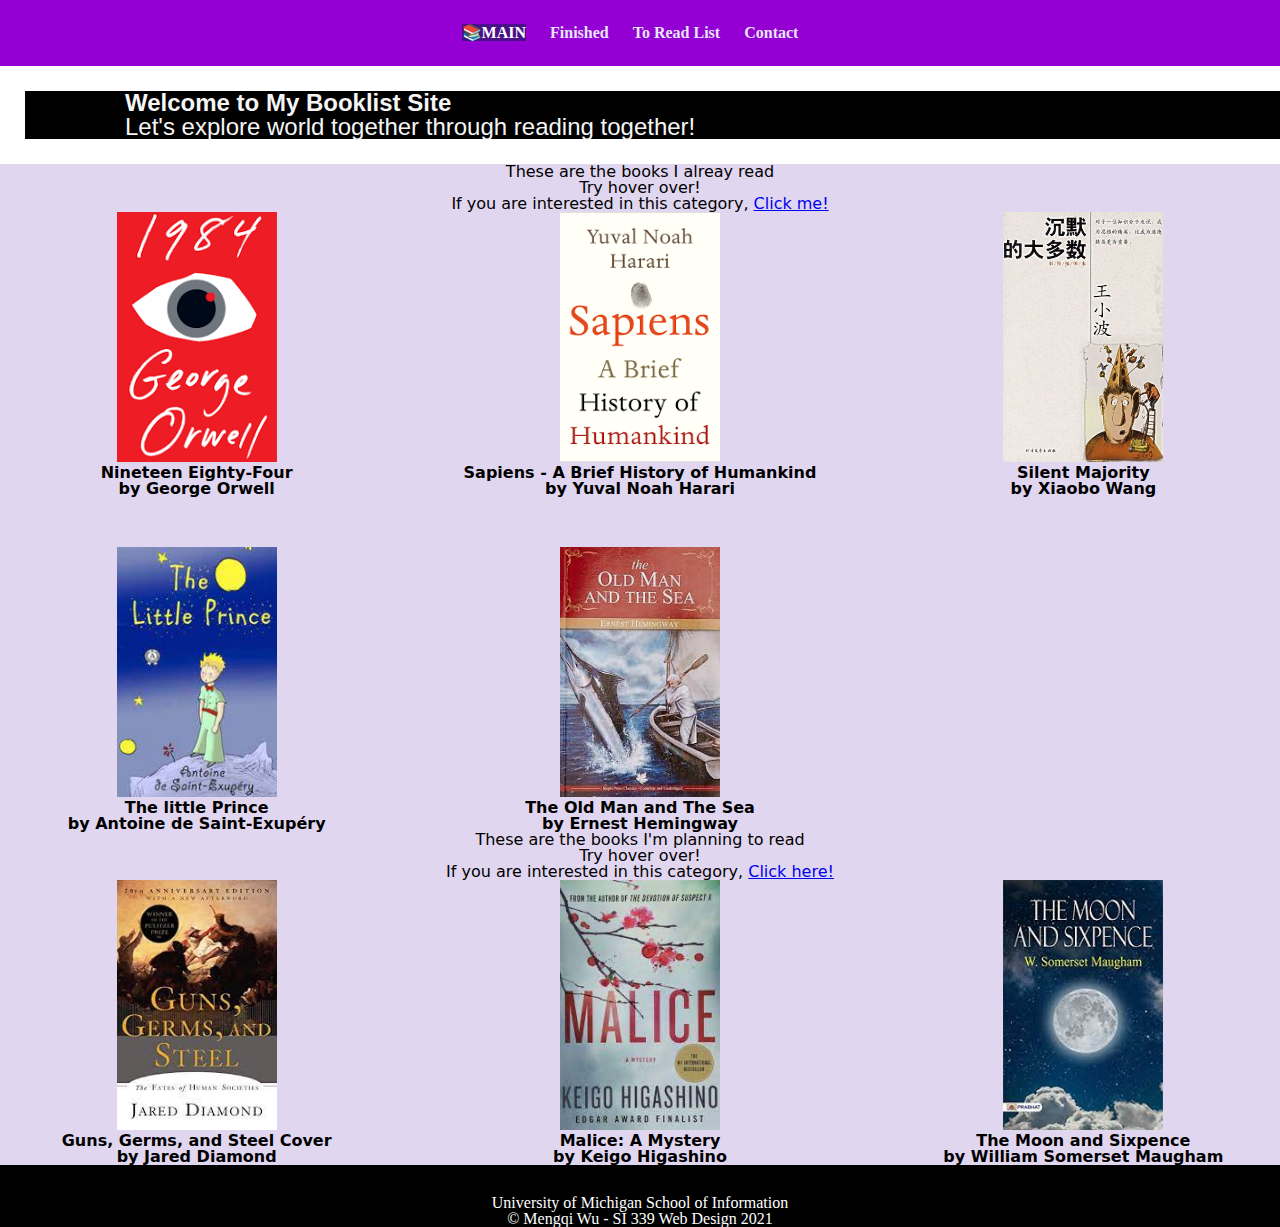
==== index.html @ 53ba5c2d "Add files via upload" ====
<!DOCTYPE html>
<html lang="en">
  <head>
    <meta charset="utf-8">
    <meta name="viewport" content="width=device-width, initial-scale=1.0">
    <link rel="stylesheet" type="text/css" href="css/html5reset.css">
    <link rel="stylesheet" type="text/css" href="css/style.css">
    
    <title>My Booklist</title>
  </head>
  <body>
    <div class="skip"><a href="#main">Skip to Main Content</a></div>
    <nav>
        <ul>
          <li><a class='current' href="index.html">Main</a></li>
          <li><a href="finished.html">Finished</a></li>
          <li><a href="to_read.html">To Read List</a></li>
          <li><a href="contact.html">Contact</a></li>
        </ul>
    </nav>
    <header>
      <h1>
        Welcome to My Booklist Site
      </h1>
      <p>
        Let's explore world together through reading together!
      </p>
    </header>

    <main id='main'>
      
      <div class='finished_container'>
        <div class='finished description'>
          These are the books I alreay read<br>
          Try hover over!<br>
          If you are interested in this category, 
          <a href="finished.html">Click me!</a>
        </div>

        <div class='finished_imgs'>
          <div class="fin1">
            <img id='f1' src='images/1984cover.png' alt='1984 Cover' >
            <h2>Nineteen Eighty-Four<br>
              by George Orwell</h2>
          </div>
          <div class="fin2">
            <img id='f2'src='images/SapiensCover.png' alt='Sapiens Cover'>
            <h2>Sapiens - A Brief History of Humankind<br>
              by Yuval Noah Harari</h2>
          </div>
          <div class="fin3">
            <img id='f3' src='images/SilentMajorityCover.jpg' alt='Silent Majority Cover'>
            <h2>Silent Majority<br>
              by Xiaobo Wang</h2>
          </div>
          <div class="fin4">
            <img id='f4'src='images/TheLittlePrince.jpeg' alt='The little Prince Cover'>
            <h2>The little Prince<br>
              by Antoine de Saint-Exupéry</h2>
          </div>
          <div class="fin5">
            <img id='f5'src='images/TheOldMan.jpeg' alt='The Old Man and The Sea Cover'>
            <h2>The Old Man and The Sea<br>
              by Ernest Hemingway</h2>
          </div>
          <!-- <div class="flip-card-front1">
            <img id='f1' src='images/1984cover.png' alt='1984 Cover' >
          </div>
          <div class="flip-card-back1">
            <h2>Nineteen Eighty-Four<br>
              by George Orwell</h2>
          </div>
          <div class="flip-card-front2">
            <img id='f2'src='images/SapiensCover.png' alt='Sapiens Cover'>
          </div>
          <div class="flip-card-back2">
            <h2>Sapiens - A Brief History of Humankind<br>
              by Yuval Noah Harari</h2>
          </div>
          <div class="flip-card-front3">
            <img id='f3' src='images/SilentMajorityCover.jpg' alt='Silent Majority Cover'>
          </div>
          <div class="flip-card-back3">
            <h2>Sapiens - A Brief History of Humankind<br>
              by Yuval Noah Harari</h2>
          </div>
          <div class="flip-card-front4">
            <img id='f4'src='images/TheLittlePrince.jpeg' alt='The little Prince Cover'>
          </div>
          <div class="flip-card-back4">
            <h2>Sapiens - A Brief History of Humankind<br>
              by Yuval Noah Harari</h2>
          </div>
          <div class="flip-card-front5">
            <img id='f5'src='images/TheOldMan.jpeg' alt='The Old Man and The Sea Cover'>
          </div>
          <div class="flip-card-back5">
            <h2>Sapiens - A Brief History of Humankind<br>
              by Yuval Noah Harari</h2>
          </div> -->
        </div>
      </div>
      <div class='toRead_container'>
        <div class='toRead description'>
          These are the books I'm planning to read<br>
          Try hover over!<br>
          If you are interested in this category, 
          <a href="to_read.html">Click here!</a>
        </div>
          <div class='toRead_imgs'>
            <div class="to1">
              <img id='t1' src='images/GunsCover.jpeg' alt='Guns, Germs, and Steel Cover'>
              <h2>Guns, Germs, and Steel Cover<br>
                by Jared Diamond</h2>
            </div>
            <div class="to2">
              <img id='t2' src='images/MaliceCover.jpeg' alt='Malice: A Mystery Cover'>
              <h2>Malice: A Mystery<br>
                by Keigo Higashino</h2>
            </div>
            <div class="to3">
              <img id='t3' src='images/MoonAndSixpence.jpeg' alt='The Moon and Sixpence Cover'>
              <h2>The Moon and Sixpence<br>
                by William Somerset Maugham</h2>
            </div>
          <!-- <img src='images/GunsCover.jpeg' alt='Guns, Germs, and Steel Cover'> -->
          <!-- <img src='images/MaliceCover.jpeg' alt='Malice: A Mystery Cover'> -->
          <!-- <img src='images/MoonAndSixpence.jpeg' alt='The Moon and Sixpence Cover'> -->
        </div>
      </div>
    </main>
    <footer>
      <p>University of Michigan School of Information <br/>
        &copy; Mengqi Wu - SI 339 Web Design 2021</p>
    </footer>
  </body>
  
</html>
---- css/style.css ----
html{
    scroll-behavior: smooth;
}



.skip a{
  background: white;
  left: 0;
  padding: 7px;
  -webkit-transition: top 1s ease-out;
  transition: top 1s ease-out;
  z-index: 1;
  position: absolute;
  top:-50px;
}

.skip a:focus{
  position:absolute;
  top: 10px;
}


nav{
  background-color: #9400D3;
  padding: 25px 0; 
  text-align: center;
}


nav a{
  color:#E6E6FA;
  text-decoration: none;  
}

nav li {
  transition: .3s background-color; 
  display: block;
  font-weight: bold;
}
nav a:hover{
  text-decoration: underline;
  background-color:blue;
}

.current{
  text-transform: uppercase;
  background-color:rgb(73, 16, 138);
  color:rgb(255, 255, 255);
}
.current:before{
  content:'📚';
}

.container img{
  display: inline;
  /* display: grid;
  grid-template-columns: 85%;
  grid-template-rows: auto;
  width: 100%; */
}



header {
  color: whitesmoke;
  font-family:'Gill Sans', 'Gill Sans MT', Calibri, 'Trebuchet MS', sans-serif;
  font-size: 35px;
  /* color:hsl(266, 45%, 89%); */
  display: inline-block;
  padding: 25px;
  width: 100%;
  background-image: url(https://www.teahub.io/photos/full/353-3535480_harry-potter-john-rylands-library.jpg);
  background-repeat: no-repeat;
  background-size: auto;
}
header h1, header p{
  background-color: black;
  font-size: 24px;
  padding: 0 100px;
}

main{
  font-family:Roboto, system-ui, sans-serif;
  background-color: hsl(266, 45%, 89%);;
}


footer{
  background-color: black;
  color: white;
  padding-top: 30px;
  text-align: center;
}
.finished_container, .toRead_container{
  text-align: center;
  width: 100%;
}
.finished_imgs, .toRead_imgs{
  display: grid;
  grid-gap: 50px;
  grid-template-columns: 85%;
  grid-template-rows: auto;
  width: 100%;
}

/* .finished_imgs{
  position: relative;
  width: 100%;
  height: 100%;
  text-align: center;
  transition: transform 0.8s;
  transform-style: preserve-3d;
}
.finished_imgs > img{
  align-content: center;
  width:95%;
}
.finished_container:hover .finished_imgs {
  transform: rotateY(180deg);
}
.flip-card-front1, .flip-card-back1, flip-card-front2, flip-card-back2, flip-card-front3, flip-card-back3, flip-card-front4, flip-card-back4, flip-card-front5, flip-card-back5 {
  position: absolute;
  width: 100%;
  height: 100%;
  -webkit-backface-visibility: hidden; /* Safari
  backface-visibility: hidden;
}
/* Style the front side (fallback if image is missing) */
/*
.flip-card-front1, flip-card-front2, flip-card-front3, flip-card-front4, flip-card-front5 {
  background-color: #bbb;
  color: black;
}

/* Style the back side */
/*
.flip-card-back1, flip-card-back2,flip-card-back3, flip-card-back4, flip-card-back2 {
  background-color: dodgerblue;
  color: white;
  transform: rotateY(180deg);
} 
*/

 
#f1,#t1,#t2,#t3{
  grid-row: 1/1;
}
#f2{
  grid-row: 2/2;
}
#f3{
  grid-row: 3/3;
}
#f4{
  grid-row: 4/4;
} 
#f5{
  grid-row: 5/5;
} 
#f1,#f2,#f3,#f4,#f5{
  grid-column: 1/1;
  object-fit: cover;
  align-items: center;
  width: 160px;
  height: 250px;
}
#t1,#t2,#t3{
  object-fit: cover;
  align-items: center;
  width: 160px;
  height: 250px;
}
/* .finished_imgs > img{
  align-items: center;
  width: 160px;
  height: 250px;
} */

.text{
  background-color: rgba(255, 255, 255, .8);
  border: 10px solid black;
  padding: 30px;
  align-self: center;
}





/* mobile view */
/* @media (max-width: 500px) {

  nav {
    height:100%;
   }
  
} */

/* laptop view */
@media screen and (min-width: 600px) {
  
  nav li {
    border-bottom: none;
    /* display: inline-block;   This need to be fix!!!! Look hw5 for nav */
    /* float: right; */ 
    display:inline;
    padding-right:20px;
    text-align: right;
    align-items:center; 
    /* text-align: right;
    align-items: center; */
  }

  .finished_imgs, .toRead_imgs{
    display: grid; 
    
    grid-template-columns: 1fr 1fr 1fr;
  }
  .finished_imgs{
    grid-template-rows: 1fr 1fr;
  }
  .toRead_imgs{
    grid-template-rows: 1fr;
  }
  /* #f1{
    grid-row: 1/1;
  }
  #f2{
    grid-row: 2/2;
  }
  #f3{
    grid-row: 3/3;
  }
  #f4{
    grid-row: 4/4;
  } 
  #f5{
    grid-row: 5/5;
  }  */
  #f1,#f2,#f3{
    grid-row: 1/1;
    object-fit: cover;
  }
  #f4,#f5{
    grid-row: 2/2;
  }

}






@media screen and (prefers-reduced-motion: reduce){
  html{
      scroll-behavior: auto; /* Removes scroll animation */
  }
  
  header{  
    background-attachment: initial;  /*Turn off parallax*/
  }
}
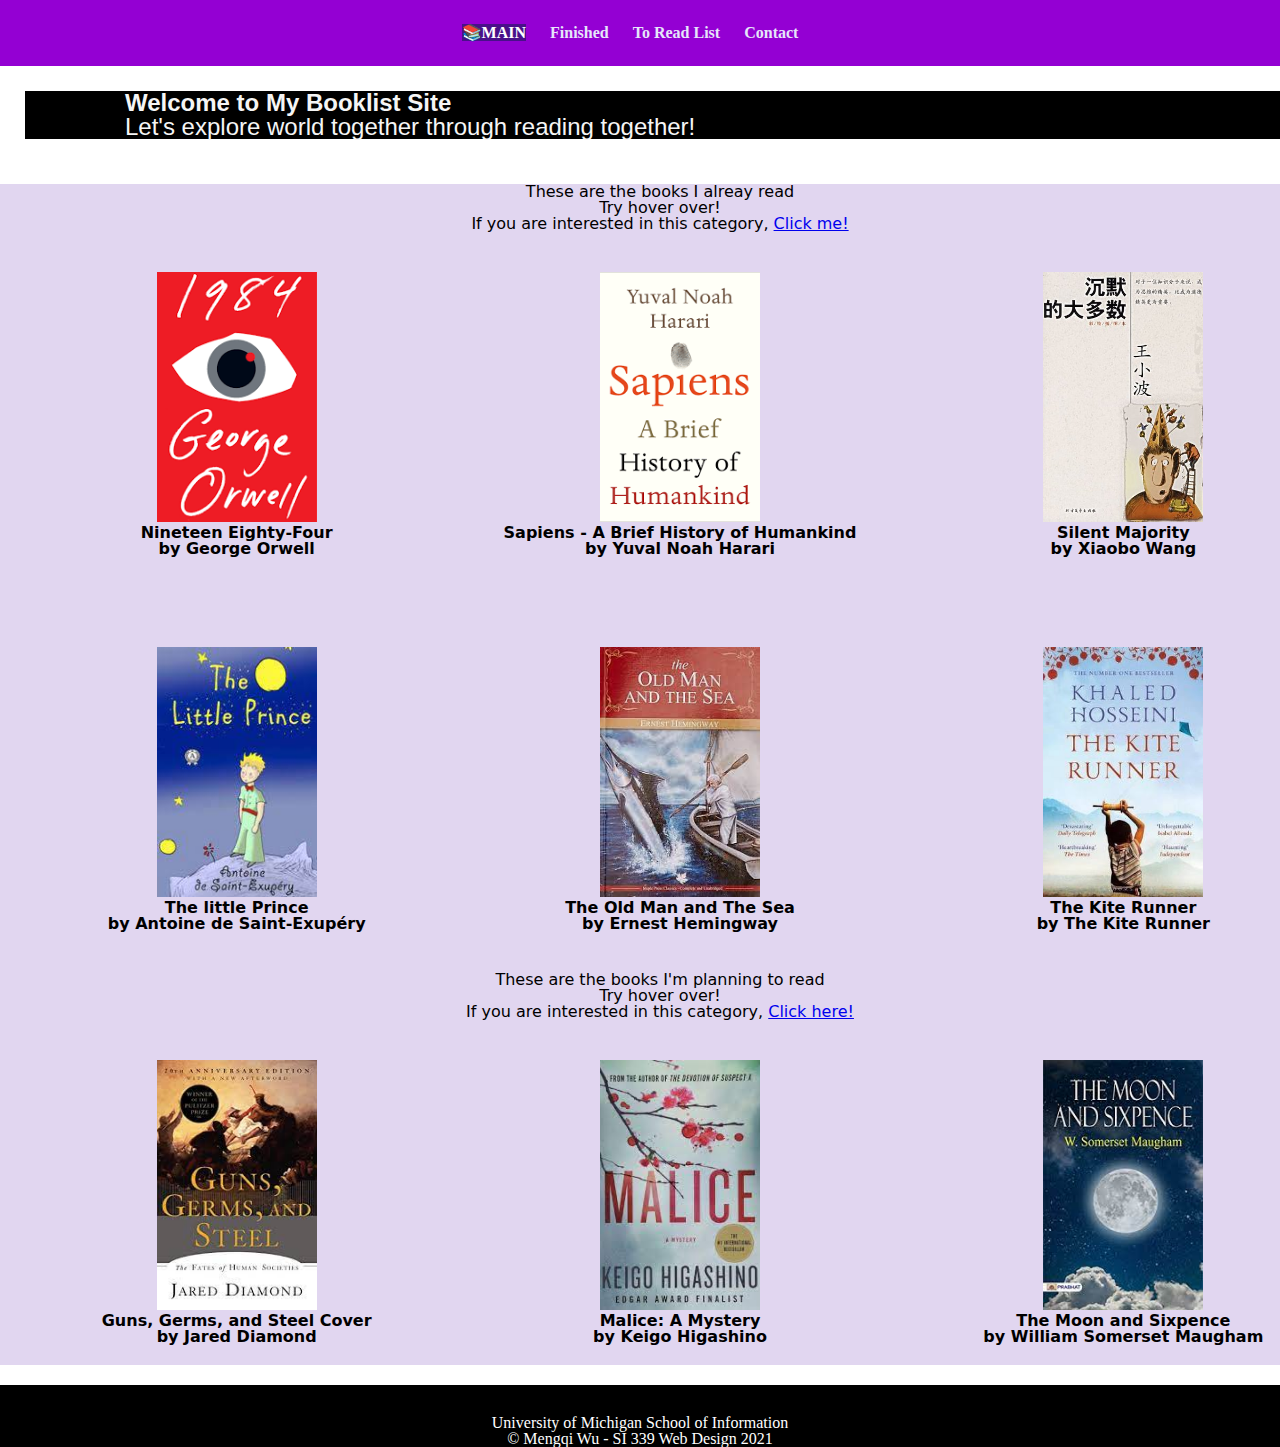
==== commit ba536168: "Add files via upload" ====
--- a/index.html
+++ b/index.html
@@ -62,6 +62,11 @@
             <img id='f5'src='images/TheOldMan.jpeg' alt='The Old Man and The Sea Cover'>
             <h2>The Old Man and The Sea<br>
               by Ernest Hemingway</h2>
+          </div>
+          <div class="fin6">
+            <img id='f6'src='images/KiteCover.jpeg' alt='The Kite Runner Cover'>
+            <h2>The Kite Runner<br>
+              by The Kite Runner</h2>
           </div>
           <!-- <div class="flip-card-front1">
             <img id='f1' src='images/1984cover.png' alt='1984 Cover' >
--- a/css/style.css
+++ b/css/style.css
@@ -158,7 +158,10 @@
 #f5{
   grid-row: 5/5;
 } 
-#f1,#f2,#f3,#f4,#f5{
+#f6{
+  grid-row: 6/6;
+} 
+#f1,#f2,#f3,#f4,#f5,#f6{
   grid-column: 1/1;
   object-fit: cover;
   align-items: center;
@@ -185,9 +188,86 @@
 }
 
 
-
-
-
+form {
+  border: 3px solid #f1f1f1;
+}
+
+legend{ 
+  font-size: 125%;
+  font-style:italic;
+  text-transform: uppercase;
+  text-align: center;
+}
+
+label{
+  display: inline-block;
+  margin-right:10px;
+  width:15%;
+}
+input {
+  width: 100%;
+  padding: 12px 20px;
+  margin: 8px 0;
+  display: inline-block;
+  border: 1px solid #ccc;
+  box-sizing: border-box;
+}
+
+input[type=checkbox]{
+}
+
+input[type=submit] {
+  background-color: #38803C;
+  color: white;
+  cursor: pointer;
+  width: 100%;
+}
+
+input[type=submit]:hover {
+  opacity: 0.8;
+}
+
+.Sapiens, .B1984, .SilentMajority{
+  display: grid;
+  grid-template-columns: 1fr 1fr;
+  justify-items: center;
+  border-style:solid;
+  border:floralwhite 2px;
+  
+}
+.Sapiens>img, .B1984>img, .SilentMajority>img{
+  grid-column: 1/1;
+  
+  margin: 10px;
+  width: 160px;
+  height: 250px;
+}
+#content1, #content2, #content3{
+  grid-column: 2/2;
+}
+
+/* #finmain> img{
+  /* this is not working--- need to be fixed */
+  /* width: 160px;
+  height: 250px;
+} */ 
+
+#read_main{
+  display:flex;
+  flex-wrap: wrap;
+  justify-content:center;
+  align-items: center;
+
+  
+  /* justify-self: center;
+  justify-items: center;
+  align-items: center;
+  align-content: center; */
+}
+#read_main img{
+  align-self: center;
+  justify-self: center;
+}
 /* mobile view */
 /* @media (max-width: 500px) {
 
@@ -196,7 +276,9 @@
    }
   
 } */
-
+#main div{
+  margin:20px;
+}
 /* laptop view */
 @media screen and (min-width: 600px) {
   
@@ -242,8 +324,13 @@
     grid-row: 1/1;
     object-fit: cover;
   }
-  #f4,#f5{
+  #f4,#f5,#f6{
     grid-row: 2/2;
+  }
+
+  #read_main{
+    flex-wrap: nowrap;
+    align-items: center;
   }
 
 }
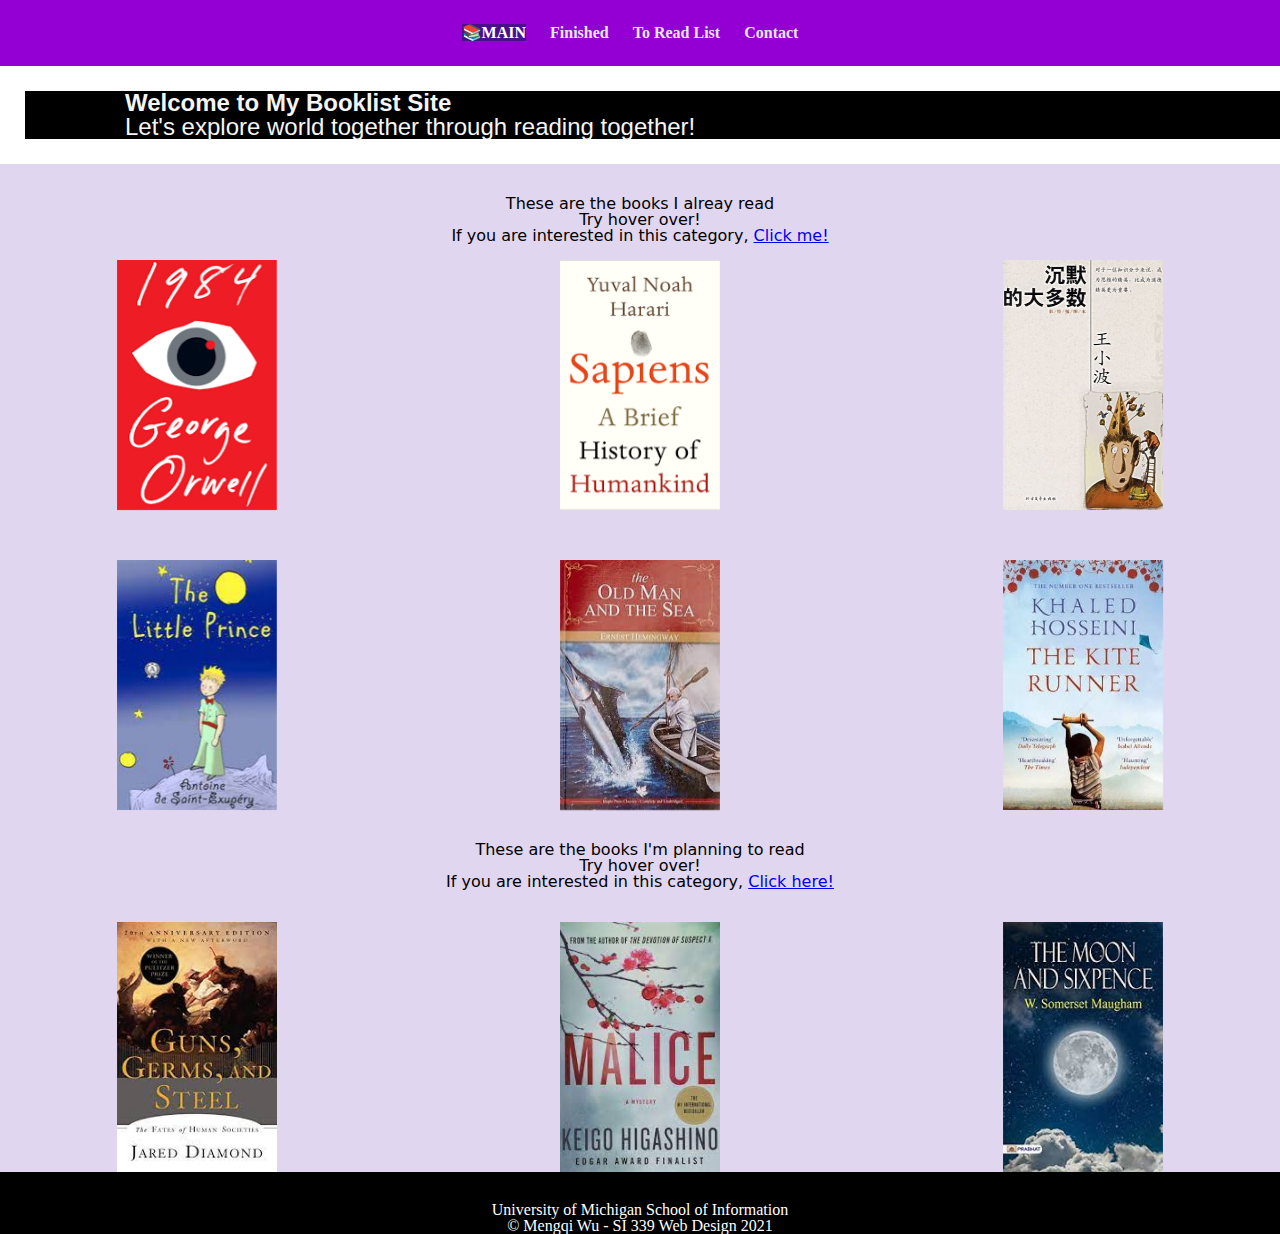
==== commit ee549dae: "Add files via upload" ====
--- a/index.html
+++ b/index.html
@@ -8,6 +8,7 @@
     
     <title>My Booklist</title>
   </head>
+
   <body>
     <div class="skip"><a href="#main">Skip to Main Content</a></div>
     <nav>
@@ -18,6 +19,7 @@
           <li><a href="contact.html">Contact</a></li>
         </ul>
     </nav>
+
     <header>
       <h1>
         Welcome to My Booklist Site
@@ -30,107 +32,137 @@
     <main id='main'>
       
       <div class='finished_container'>
-        <div class='finished description'>
-          These are the books I alreay read<br>
+        <div class='finished_description'>
+          <p><br><br>These are the books I alreay read<br>
           Try hover over!<br>
           If you are interested in this category, 
-          <a href="finished.html">Click me!</a>
+          <a href="finished.html">Click me!</a><br><br></p>
         </div>
 
         <div class='finished_imgs'>
-          <div class="fin1">
-            <img id='f1' src='images/1984cover.png' alt='1984 Cover' >
-            <h2>Nineteen Eighty-Four<br>
-              by George Orwell</h2>
+
+          <div class="flip-card1">
+            <div class="flip-card-inner1">
+              <div class="fin1">
+                <img id='f1' src='images/1984cover.png' alt='1984 Cover' >
+              </div>
+              <div class="flip-card-back1">
+                <h2>Nineteen Eighty-Four</h2>
+                <p>by George Orwell</p>
+              </div>
+            </div>
+           </div>
+
+          <div class="flip-card2">
+            <div class="flip-card-inner2">
+              <div class="fin2">
+                <img id='f2'src='images/SapiensCover.png' alt='Sapiens Cover'>
+              </div>
+              <div class="flip-card-back2">
+                <h2>Sapiens - A Brief History of Humankind</h2>
+                <p>by Yuval Noah Harari</p>
+              </div>
+            </div>
           </div>
-          <div class="fin2">
-            <img id='f2'src='images/SapiensCover.png' alt='Sapiens Cover'>
-            <h2>Sapiens - A Brief History of Humankind<br>
-              by Yuval Noah Harari</h2>
+
+          <div class="flip-card3">
+            <div class="flip-card-inner3">
+              <div class="fin3">
+                <img id='f3' src='images/SilentMajorityCover.jpg' alt='Silent Majority Cover'>
+              </div>
+              <div class="flip-card-back3">
+                <h2>Silent Majority</h2>
+                <p>by Xiaobo Wang</p>
+              </div>
+            </div>
           </div>
-          <div class="fin3">
-            <img id='f3' src='images/SilentMajorityCover.jpg' alt='Silent Majority Cover'>
-            <h2>Silent Majority<br>
-              by Xiaobo Wang</h2>
+
+          <div class="flip-card4">
+            <div class="flip-card-inner4">
+              <div class="fin4">
+                <img id='f4'src='images/TheLittlePrince.jpeg' alt='The little Prince Cover'>
+              </div>
+              <div class="flip-card-back4">
+                <h2>The little Prince</h2>
+                <p>by Antoine de Saint-Exupéry</p>
+              </div>
+            </div>
           </div>
-          <div class="fin4">
-            <img id='f4'src='images/TheLittlePrince.jpeg' alt='The little Prince Cover'>
-            <h2>The little Prince<br>
-              by Antoine de Saint-Exupéry</h2>
+
+          <div class="flip-card5">
+            <div class="flip-card-inner5">
+              <div class="fin5">
+                <img id='f5'src='images/TheOldMan.jpeg' alt='The Old Man and The Sea Cover'>
+              </div>
+              <div class="flip-card-back5">
+                <h2>The Old Man and The Sea</h2>
+                <p>by Ernest Hemingway</p>
+              </div>
+            </div>
           </div>
-          <div class="fin5">
-            <img id='f5'src='images/TheOldMan.jpeg' alt='The Old Man and The Sea Cover'>
-            <h2>The Old Man and The Sea<br>
-              by Ernest Hemingway</h2>
+
+          <div class="flip-card6">
+            <div class="flip-card-inner6">
+              <div class="fin6">
+                <img id='f6'src='images/KiteCover.jpeg' alt='The Kite Runner Cover'>
+              </div>
+              <div class="flip-card-back5">
+                <h2>The Kite Runner</h2>
+                <p>by The Kite Runner</p>
+              </div>
+            </div>
           </div>
-          <div class="fin6">
-            <img id='f6'src='images/KiteCover.jpeg' alt='The Kite Runner Cover'>
-            <h2>The Kite Runner<br>
-              by The Kite Runner</h2>
-          </div>
-          <!-- <div class="flip-card-front1">
-            <img id='f1' src='images/1984cover.png' alt='1984 Cover' >
-          </div>
-          <div class="flip-card-back1">
-            <h2>Nineteen Eighty-Four<br>
-              by George Orwell</h2>
-          </div>
-          <div class="flip-card-front2">
-            <img id='f2'src='images/SapiensCover.png' alt='Sapiens Cover'>
-          </div>
-          <div class="flip-card-back2">
-            <h2>Sapiens - A Brief History of Humankind<br>
-              by Yuval Noah Harari</h2>
-          </div>
-          <div class="flip-card-front3">
-            <img id='f3' src='images/SilentMajorityCover.jpg' alt='Silent Majority Cover'>
-          </div>
-          <div class="flip-card-back3">
-            <h2>Sapiens - A Brief History of Humankind<br>
-              by Yuval Noah Harari</h2>
-          </div>
-          <div class="flip-card-front4">
-            <img id='f4'src='images/TheLittlePrince.jpeg' alt='The little Prince Cover'>
-          </div>
-          <div class="flip-card-back4">
-            <h2>Sapiens - A Brief History of Humankind<br>
-              by Yuval Noah Harari</h2>
-          </div>
-          <div class="flip-card-front5">
-            <img id='f5'src='images/TheOldMan.jpeg' alt='The Old Man and The Sea Cover'>
-          </div>
-          <div class="flip-card-back5">
-            <h2>Sapiens - A Brief History of Humankind<br>
-              by Yuval Noah Harari</h2>
-          </div> -->
+
         </div>
       </div>
+
       <div class='toRead_container'>
         <div class='toRead description'>
+          <p><br><br>
           These are the books I'm planning to read<br>
           Try hover over!<br>
           If you are interested in this category, 
-          <a href="to_read.html">Click here!</a>
+          <a href="to_read.html">Click here!</a><br><br><br></p>
         </div>
           <div class='toRead_imgs'>
-            <div class="to1">
-              <img id='t1' src='images/GunsCover.jpeg' alt='Guns, Germs, and Steel Cover'>
-              <h2>Guns, Germs, and Steel Cover<br>
-                by Jared Diamond</h2>
+
+
+            <div class="flip-card7">
+              <div class="flip-card-inner7">
+                <div class="to1">
+                  <img id='t1' src='images/GunsCover.jpeg' alt='Guns, Germs, and Steel Cover'>
+                </div>
+                <div class="flip-card-back5">
+                  <h2>Guns, Germs, and Steel Cover</h2>
+                  <p>by Jared Diamond</p>
+                </div>
+              </div>
             </div>
-            <div class="to2">
-              <img id='t2' src='images/MaliceCover.jpeg' alt='Malice: A Mystery Cover'>
-              <h2>Malice: A Mystery<br>
-                by Keigo Higashino</h2>
+
+            <div class="flip-card8">
+              <div class="flip-card-inner8">
+                <div class="to2">
+                  <img id='t2' src='images/MaliceCover.jpeg' alt='Malice: A Mystery Cover'>
+                </div>
+                <div class="flip-card-back8">
+                  <h2>Malice: A Mystery</h2>
+                  <p>by Keigo Higashino</p>
+                </div>
+              </div>
             </div>
-            <div class="to3">
-              <img id='t3' src='images/MoonAndSixpence.jpeg' alt='The Moon and Sixpence Cover'>
-              <h2>The Moon and Sixpence<br>
-                by William Somerset Maugham</h2>
+
+            <div class="flip-card9">
+              <div class="flip-card-inner9">
+                <div class="to3">
+                  <img id='t3' src='images/MoonAndSixpence.jpeg' alt='The Moon and Sixpence Cover'>
+                </div>
+                <div class="flip-card-back8">
+                  <h2>The Moon and Sixpence</h2>
+                  <p>by William Somerset Maugham</p>
+                </div>
+              </div>
             </div>
-          <!-- <img src='images/GunsCover.jpeg' alt='Guns, Germs, and Steel Cover'> -->
-          <!-- <img src='images/MaliceCover.jpeg' alt='Malice: A Mystery Cover'> -->
-          <!-- <img src='images/MoonAndSixpence.jpeg' alt='The Moon and Sixpence Cover'> -->
+
         </div>
       </div>
     </main>
--- a/css/style.css
+++ b/css/style.css
@@ -2,8 +2,7 @@
     scroll-behavior: smooth;
 }
 
-
-
+/* skip to the content banner */
 .skip a{
   background: white;
   left: 0;
@@ -21,13 +20,13 @@
 }
 
 
+/* navigation bar */
 nav{
   background-color: #9400D3;
   padding: 25px 0; 
   text-align: center;
 }
 
-
 nav a{
   color:#E6E6FA;
   text-decoration: none;  
@@ -38,6 +37,7 @@
   display: block;
   font-weight: bold;
 }
+
 nav a:hover{
   text-decoration: underline;
   background-color:blue;
@@ -48,6 +48,7 @@
   background-color:rgb(73, 16, 138);
   color:rgb(255, 255, 255);
 }
+
 .current:before{
   content:'📚';
 }
@@ -59,7 +60,6 @@
   grid-template-rows: auto;
   width: 100%; */
 }
-
 
 
 header {
@@ -103,8 +103,8 @@
   grid-template-rows: auto;
   width: 100%;
 }
-
-/* .finished_imgs{
+/* 
+.finished_imgs>img{
   position: relative;
   width: 100%;
   height: 100%;
@@ -112,7 +112,8 @@
   transition: transform 0.8s;
   transform-style: preserve-3d;
 }
-.finished_imgs > img{
+
+ .finished_imgs > img{
   align-content: center;
   width:95%;
 }
@@ -123,24 +124,22 @@
   position: absolute;
   width: 100%;
   height: 100%;
-  -webkit-backface-visibility: hidden; /* Safari
+  -webkit-backface-visibility: hidden; /* Safari 
   backface-visibility: hidden;
-}
-/* Style the front side (fallback if image is missing) */
-/*
+} 
+
 .flip-card-front1, flip-card-front2, flip-card-front3, flip-card-front4, flip-card-front5 {
   background-color: #bbb;
   color: black;
 }
 
-/* Style the back side */
-/*
+
 .flip-card-back1, flip-card-back2,flip-card-back3, flip-card-back4, flip-card-back2 {
   background-color: dodgerblue;
   color: white;
   transform: rotateY(180deg);
-} 
-*/
+}  */
+
 
  
 #f1,#t1,#t2,#t3{
@@ -174,11 +173,7 @@
   width: 160px;
   height: 250px;
 }
-/* .finished_imgs > img{
-  align-items: center;
-  width: 160px;
-  height: 250px;
-} */
+
 
 .text{
   background-color: rgba(255, 255, 255, .8);
@@ -187,7 +182,7 @@
   align-self: center;
 }
 
-
+/* form part on the contact page */
 form {
   border: 3px solid #f1f1f1;
 }
@@ -227,17 +222,17 @@
   opacity: 0.8;
 }
 
+
+/* finished_html page */
 .Sapiens, .B1984, .SilentMajority{
   display: grid;
   grid-template-columns: 1fr 1fr;
   justify-items: center;
   border-style:solid;
   border:floralwhite 2px;
-  
 }
 .Sapiens>img, .B1984>img, .SilentMajority>img{
   grid-column: 1/1;
-  
   margin: 10px;
   width: 160px;
   height: 250px;
@@ -245,29 +240,20 @@
 #content1, #content2, #content3{
   grid-column: 2/2;
 }
-
-/* #finmain> img{
-  /* this is not working--- need to be fixed */
-  /* width: 160px;
-  height: 250px;
-} */ 
 
 #read_main{
   display:flex;
   flex-wrap: wrap;
   justify-content:center;
   align-items: center;
-
-  
-  /* justify-self: center;
-  justify-items: center;
-  align-items: center;
-  align-content: center; */
-}
+}
+
+
 #read_main img{
   align-self: center;
   justify-self: center;
 }
+
 /* mobile view */
 /* @media (max-width: 500px) {
 
@@ -277,11 +263,19 @@
   
 } */
 #main div{
-  margin:20px;
-}
+  /* margin-top:20px; */
+}
+
+.to3{
+  margin-bottom: 20px;
+}
+
+
+
 /* laptop view */
 @media screen and (min-width: 600px) {
   
+  /* change the navigation bar display as horizontally */
   nav li {
     border-bottom: none;
     /* display: inline-block;   This need to be fix!!!! Look hw5 for nav */
@@ -294,6 +288,73 @@
     align-items: center; */
   }
 
+
+  /* flip card !!! let's do this */
+
+  /* The flip card container */
+  .flip-card1,.flip-card2,.flip-card3,.flip-card4,.flip-card5,.flip-card6,.flip-card7,.flip-card8,.flip-card9{
+    background-color: transparent;
+    width: 160px;
+    height: 250px;
+    justify-self: center;
+    perspective: 1000px; 
+  }
+
+  /* This container is needed to position the front and back side */
+  .flip-card-inner1,.flip-card-inner2,.flip-card-inner3,.flip-card-inner4,.flip-card-inner5,.flip-card-inner6,.flip-card-inner7,.flip-card-inner8,.flip-card-inner9{
+    position: relative;
+    width: 100%;
+    height: 100%;
+    text-align: center;
+    /* justify-content: center; */
+    transition: transform 0.8s;
+    transform-style: preserve-3d;
+  }
+
+  /* Do an horizontal flip when you move the mouse over the flip box container */
+  .flip-card1:hover .flip-card-inner1, .flip-card1:active .flip-card-inner1, .flip-card1:focus .flip-card-inner1,.flip-card2:hover .flip-card-inner2 ,.flip-card3:hover .flip-card-inner3,.flip-card4:hover .flip-card-inner4,.flip-card5:hover .flip-card-inner5,.flip-card6:hover .flip-card-inner6,.flip-card7:hover .flip-card-inner7,.flip-card8:hover .flip-card-inner8,.flip-card9:hover .flip-card-inner9 {
+    /* transform: rotateY(180deg); */
+    transform: rotateY(180deg) translateZ(1px); 
+    backface-visibility: hidden; 
+  }
+
+  .flip-card1.focus-within .flip-card-inner1{
+    transform: rotateY(180deg);
+  }
+
+  /* Position the front and back side */
+  .flip-card-front1, .flip-card-back1 , .flip-card-front2, .flip-card-back2,.flip-card-front3, .flip-card-back3,.flip-card-front4, .flip-card-back4,.flip-card-front5, .flip-card-back5,.flip-card-front6, .flip-card-back6,.flip-card-front7, .flip-card-back7,.flip-card-front8, .flip-card-back8,.flip-card-front9, .flip-card-back9{
+    position: absolute;
+    width: 100%;
+    height: 100%;
+    -webkit-backface-visibility: hidden; /* Safari */
+    backface-visibility: hidden;
+    top: 0;
+    left: 0;
+  }
+
+  /* Style the front side (fallback if image is missing) */
+  .flip-card-front1, .flip-card-front2,.flip-card-front3,.flip-card-front4,.flip-card-front5,.flip-card-front6,.flip-card-front7,.flip-card-front8,.flip-card-front9{
+    background-color: #bbb;
+    color: black;
+  }
+
+  /* Style the back side */
+  .flip-card-back1, .flip-card-back2 ,.flip-card-back3,.flip-card-back4,.flip-card-back5,.flip-card-back6,.flip-card-back7,.flip-card-back8,.flip-card-back9{
+    background-color:mediumpurple;
+    color: white;
+    /* transform: rotateY(180deg); */
+    transform: rotateY(180deg) translateZ(1px); 
+    backface-visibility: hidden; 
+  }
+
+  .finished_container h2, .toRead_container h2{
+    margin-top: 60px;
+  }
+
+  
+
+  /* display by grid */
   .finished_imgs, .toRead_imgs{
     display: grid; 
     
@@ -305,21 +366,7 @@
   .toRead_imgs{
     grid-template-rows: 1fr;
   }
-  /* #f1{
-    grid-row: 1/1;
-  }
-  #f2{
-    grid-row: 2/2;
-  }
-  #f3{
-    grid-row: 3/3;
-  }
-  #f4{
-    grid-row: 4/4;
-  } 
-  #f5{
-    grid-row: 5/5;
-  }  */
+  
   #f1,#f2,#f3{
     grid-row: 1/1;
     object-fit: cover;
@@ -348,4 +395,15 @@
   header{  
     background-attachment: initial;  /*Turn off parallax*/
   }
-}
+
+  .flip-card1, .flip-card-inner1 ,.flip-card-back1{
+    transition: transform none;
+  }
+  .skip a{
+    transition: none;
+  }
+}
+
+
+
+
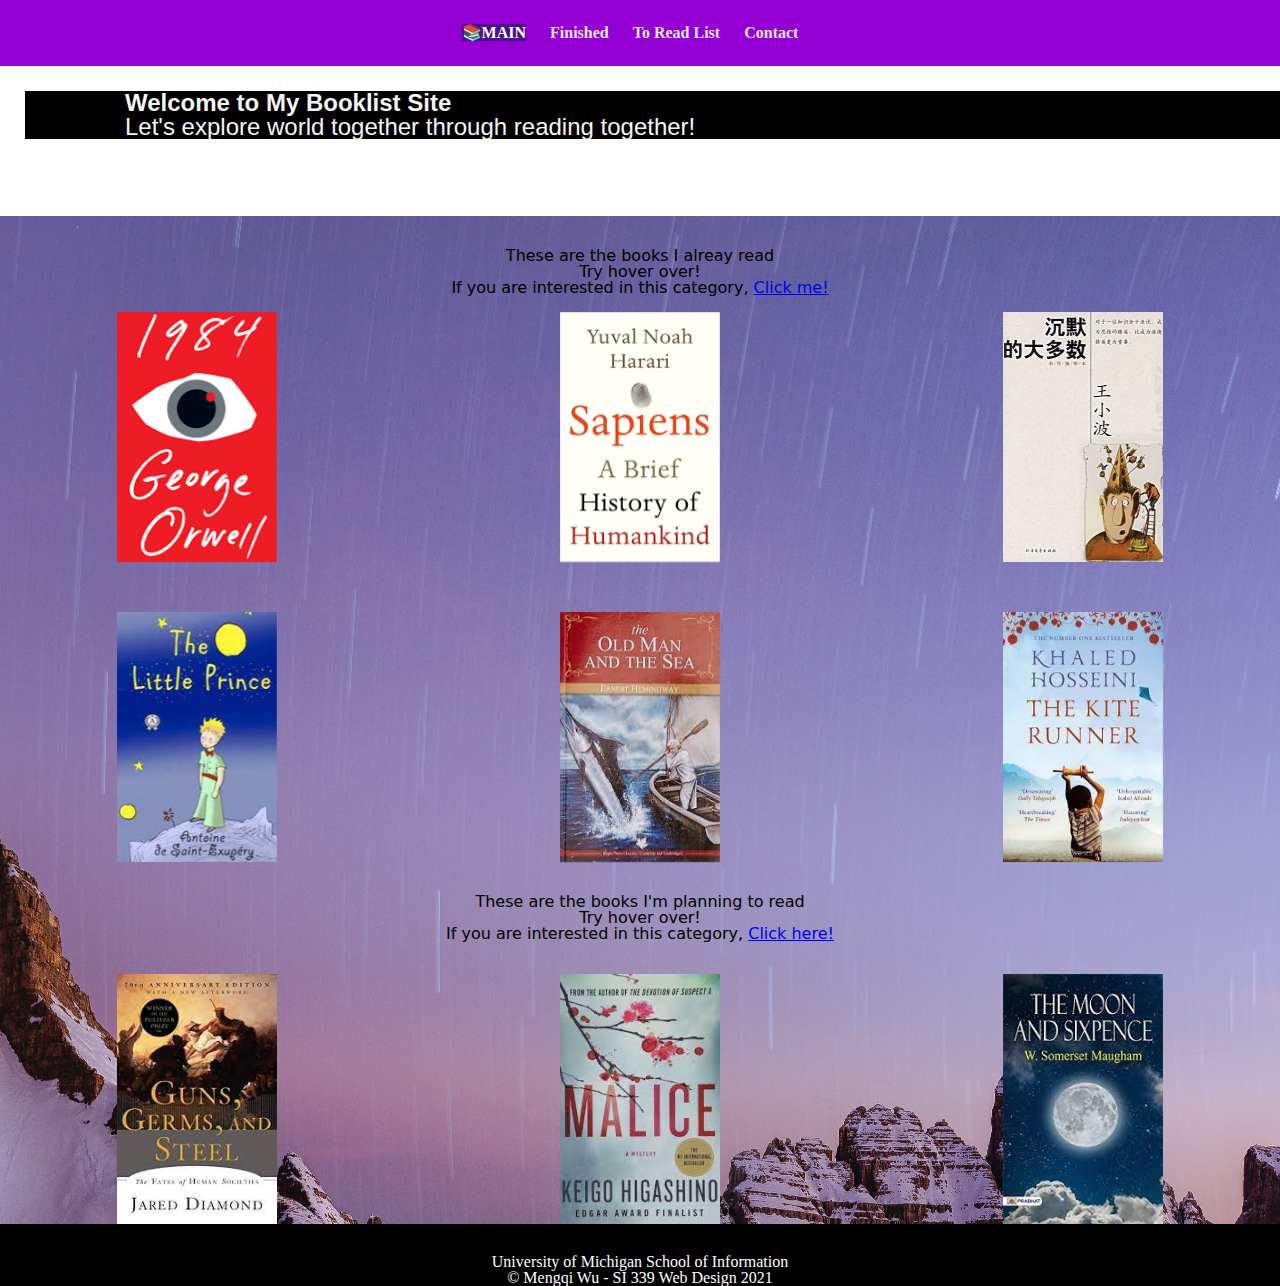
==== commit 138c12dc: "Add files via upload" ====
--- a/index.html
+++ b/index.html
@@ -47,8 +47,8 @@
                 <img id='f1' src='images/1984cover.png' alt='1984 Cover' >
               </div>
               <div class="flip-card-back1">
-                <h2>Nineteen Eighty-Four</h2>
-                <p>by George Orwell</p>
+                <a href="finished.html#1984h2"><h2>Nineteen Eighty-Four</h2>
+                  <p>by George Orwell</p></a>
               </div>
             </div>
            </div>
@@ -59,8 +59,9 @@
                 <img id='f2'src='images/SapiensCover.png' alt='Sapiens Cover'>
               </div>
               <div class="flip-card-back2">
+                <a href="finished.html#saph2">
                 <h2>Sapiens - A Brief History of Humankind</h2>
-                <p>by Yuval Noah Harari</p>
+                <p>by Yuval Noah Harari</p></a>
               </div>
             </div>
           </div>
@@ -71,8 +72,9 @@
                 <img id='f3' src='images/SilentMajorityCover.jpg' alt='Silent Majority Cover'>
               </div>
               <div class="flip-card-back3">
+                <a href="finished.html#smh2">
                 <h2>Silent Majority</h2>
-                <p>by Xiaobo Wang</p>
+                <p>by Xiaobo Wang</p></a>
               </div>
             </div>
           </div>
@@ -117,7 +119,7 @@
       </div>
 
       <div class='toRead_container'>
-        <div class='toRead description'>
+        <div class='toRead_description'>
           <p><br><br>
           These are the books I'm planning to read<br>
           Try hover over!<br>
@@ -133,8 +135,9 @@
                   <img id='t1' src='images/GunsCover.jpeg' alt='Guns, Germs, and Steel Cover'>
                 </div>
                 <div class="flip-card-back5">
+                  <a href="to_read.html#gunh2">
                   <h2>Guns, Germs, and Steel Cover</h2>
-                  <p>by Jared Diamond</p>
+                  <p>by Jared Diamond</p></a>
                 </div>
               </div>
             </div>
@@ -145,8 +148,9 @@
                   <img id='t2' src='images/MaliceCover.jpeg' alt='Malice: A Mystery Cover'>
                 </div>
                 <div class="flip-card-back8">
+                  <a href="to_read.html#malh2">
                   <h2>Malice: A Mystery</h2>
-                  <p>by Keigo Higashino</p>
+                  <p>by Keigo Higashino</p></a>
                 </div>
               </div>
             </div>
@@ -157,8 +161,9 @@
                   <img id='t3' src='images/MoonAndSixpence.jpeg' alt='The Moon and Sixpence Cover'>
                 </div>
                 <div class="flip-card-back8">
+                  <a href="to_read.html#moonh2">
                   <h2>The Moon and Sixpence</h2>
-                  <p>by William Somerset Maugham</p>
+                  <p>by William Somerset Maugham</p></a>
                 </div>
               </div>
             </div>
--- a/css/style.css
+++ b/css/style.css
@@ -1,6 +1,24 @@
 html{
     scroll-behavior: smooth;
 }
+#finished_description,#toRead_description{
+  text-decoration-color: mediumpurple;
+  
+
+}
+#main{
+  background-image: url('../images/finish_background.jpg');
+  background-repeat: no-repeat;
+  /* Set up proportionate scaling */
+	width:100%;
+  height:100%;
+  background-size:150% 200%;
+
+  /* Set a specific height */
+  /* min-height: 100px;  */
+}
+
+
 
 /* skip to the content banner */
 .skip a{
@@ -73,6 +91,14 @@
   background-image: url(https://www.teahub.io/photos/full/353-3535480_harry-potter-john-rylands-library.jpg);
   background-repeat: no-repeat;
   background-size: auto;
+  /* Set a specific height */
+  min-height: 100px; 
+
+  /* Create the parallax scrolling effect */
+  background-attachment: fixed;
+  background-position: center;
+  background-repeat: no-repeat;
+  background-size: cover;
 }
 header h1, header p{
   background-color: black;
@@ -103,42 +129,13 @@
   grid-template-rows: auto;
   width: 100%;
 }
-/* 
-.finished_imgs>img{
-  position: relative;
-  width: 100%;
-  height: 100%;
-  text-align: center;
-  transition: transform 0.8s;
-  transform-style: preserve-3d;
-}
-
- .finished_imgs > img{
-  align-content: center;
-  width:95%;
-}
-.finished_container:hover .finished_imgs {
-  transform: rotateY(180deg);
-}
-.flip-card-front1, .flip-card-back1, flip-card-front2, flip-card-back2, flip-card-front3, flip-card-back3, flip-card-front4, flip-card-back4, flip-card-front5, flip-card-back5 {
-  position: absolute;
-  width: 100%;
-  height: 100%;
-  -webkit-backface-visibility: hidden; /* Safari 
-  backface-visibility: hidden;
-} 
-
-.flip-card-front1, flip-card-front2, flip-card-front3, flip-card-front4, flip-card-front5 {
-  background-color: #bbb;
-  color: black;
-}
-
-
-.flip-card-back1, flip-card-back2,flip-card-back3, flip-card-back4, flip-card-back2 {
-  background-color: dodgerblue;
-  color: white;
-  transform: rotateY(180deg);
-}  */
+
+
+
+
+
+
+
 
 
  
@@ -226,10 +223,11 @@
 /* finished_html page */
 .Sapiens, .B1984, .SilentMajority{
   display: grid;
-  grid-template-columns: 1fr 1fr;
+  grid-template-columns: 1fr;
   justify-items: center;
   border-style:solid;
   border:floralwhite 2px;
+  text-align: center;
 }
 .Sapiens>img, .B1984>img, .SilentMajority>img{
   grid-column: 1/1;
@@ -254,7 +252,43 @@
   justify-self: center;
 }
 
-/* mobile view */
+.finished_imgs a, .toRead_imgs a{
+  color: white;
+  text-decoration: underline;
+}
+
+#main div{
+  /* margin-top:20px; */
+}
+
+.to3{
+  margin-bottom: 20px;
+}
+
+/* style the form in contact page */
+label{
+  width:100%;
+}
+textarea {
+  width: 100%;
+  height: 90px;
+  padding: 12px 20px;
+  box-sizing: border-box;
+  border: 2px solid #ccc;
+  border-radius: 4px;
+  background-color: #f8f8f8;
+  resize: none;
+}
+
+
+.Moon, .Guns, .Malice{
+  text-align: center;
+}
+#read_main p{
+  display:none;
+}
+
+/* tablet view */
 /* @media (max-width: 500px) {
 
   nav {
@@ -262,18 +296,14 @@
    }
   
 } */
-#main div{
-  /* margin-top:20px; */
-}
-
-.to3{
-  margin-bottom: 20px;
-}
-
 
 
 /* laptop view */
 @media screen and (min-width: 600px) {
+
+  #read_main p{
+    display:contents;
+  }
   
   /* change the navigation bar display as horizontally */
   nav li {
@@ -312,13 +342,10 @@
   }
 
   /* Do an horizontal flip when you move the mouse over the flip box container */
-  .flip-card1:hover .flip-card-inner1, .flip-card1:active .flip-card-inner1, .flip-card1:focus .flip-card-inner1,.flip-card2:hover .flip-card-inner2 ,.flip-card3:hover .flip-card-inner3,.flip-card4:hover .flip-card-inner4,.flip-card5:hover .flip-card-inner5,.flip-card6:hover .flip-card-inner6,.flip-card7:hover .flip-card-inner7,.flip-card8:hover .flip-card-inner8,.flip-card9:hover .flip-card-inner9 {
-    /* transform: rotateY(180deg); */
-    transform: rotateY(180deg) translateZ(1px); 
-    backface-visibility: hidden; 
-  }
-
-  .flip-card1.focus-within .flip-card-inner1{
+
+
+  .flip-card1:hover .flip-card-inner1,.flip-card2:hover .flip-card-inner2 ,.flip-card3:hover .flip-card-inner3,.flip-card4:hover .flip-card-inner4,.flip-card5:hover .flip-card-inner5,.flip-card6:hover .flip-card-inner6,.flip-card7:hover .flip-card-inner7,.flip-card8:hover .flip-card-inner8,.flip-card9:hover .flip-card-inner9
+  ,.flip-card1:focus-within .flip-card-inner1,.flip-card2:focus-within .flip-card-inner2,.flip-card3:focus-within .flip-card-inner3,.flip-card4:focus-within .flip-card-inner4,.flip-card5:focus-within .flip-card-inner5,.flip-card6:focus-within .flip-card-inner6,.flip-card7:focus-within .flip-card-inner7,.flip-card8:focus-within .flip-card-inner8,.flip-card9:focus-within .flip-card-inner9{
     transform: rotateY(180deg);
   }
 
@@ -352,9 +379,15 @@
     margin-top: 60px;
   }
 
-  
+
+
 
   /* display by grid */
+  .Sapiens, .B1984, .SilentMajority{
+    display: grid;
+    grid-template-columns: 1fr 1fr;
+    text-align: left;
+  }
   .finished_imgs, .toRead_imgs{
     display: grid; 
     
@@ -380,8 +413,9 @@
     align-items: center;
   }
 
-}
-
+
+
+}
 
 
 
@@ -396,14 +430,24 @@
     background-attachment: initial;  /*Turn off parallax*/
   }
 
-  .flip-card1, .flip-card-inner1 ,.flip-card-back1{
+  /* turn off the skip bar motion */
+  .skip a{
     transition: transform none;
   }
-  .skip a{
-    transition: none;
-  }
-}
-
-
-
-
+
+  /* turn off the flip cards */
+  .flip-card-inner1,.flip-card-inner2,.flip-card-inner3,.flip-card-inner4,.flip-card-inner5,.flip-card-inner6,.flip-card-inner7,.flip-card-inner8,.flip-card-inner9, .flip-card1:focus-within .flip-card-inner1{
+    transition: transform none; 
+  }
+
+  .flip-card1:hover .flip-card-inner1, .flip-card1:active .flip-card-inner1, .flip-card1:focus .flip-card-inner1,.flip-card2:hover .flip-card-inner2 ,.flip-card3:hover .flip-card-inner3,.flip-card4:hover .flip-card-inner4,.flip-card5:hover .flip-card-inner5,.flip-card6:hover .flip-card-inner6,.flip-card7:hover .flip-card-inner7,.flip-card8:hover .flip-card-inner8,.flip-card9:hover .flip-card-inner9,
+  .flip-card1:focus-within .flip-card-inner1,.flip-card2:focus-within .flip-card-inner2,.flip-card3:focus-within .flip-card-inner3,.flip-card4:focus-within .flip-card-inner4,.flip-card5:focus-within .flip-card-inner5,.flip-card6:focus-within .flip-card-inner6,.flip-card7:focus-within .flip-card-inner7,.flip-card8:focus-within .flip-card-inner8,.flip-card9:focus-within .flip-card-inner9{
+    transform: none;
+  }
+/* 
+  .flip-card:active(:focus-within){
+
+  } */
+}
+
+
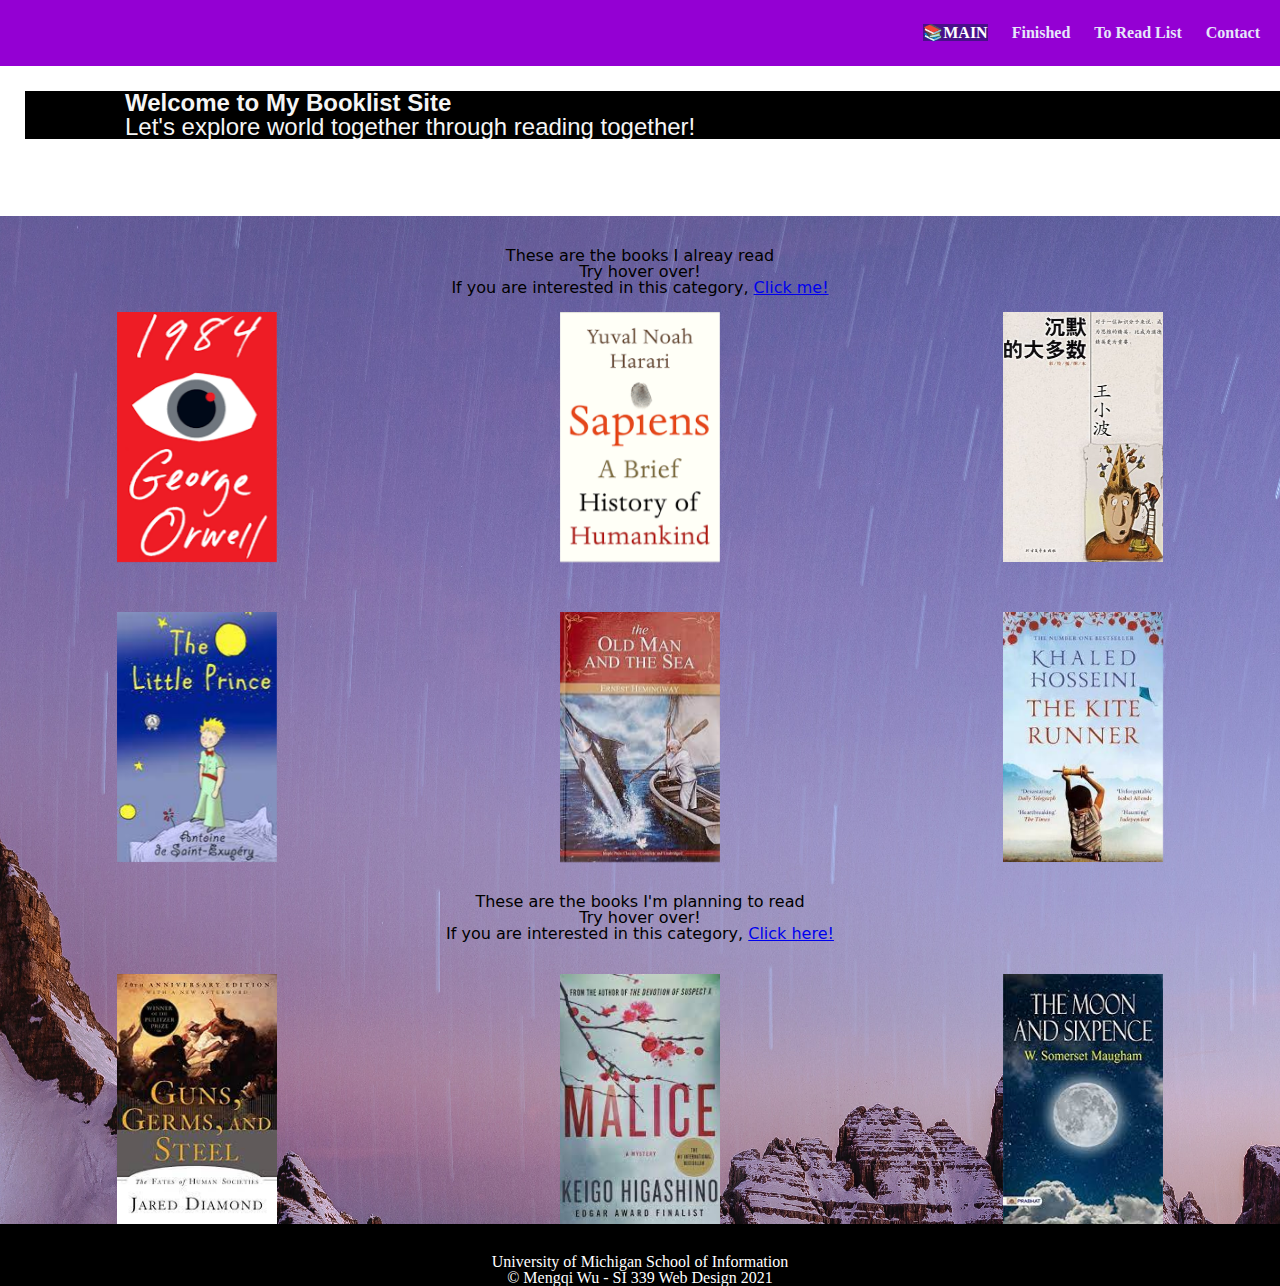
==== commit 5c22188c: "Add files via upload" ====
--- a/index.html
+++ b/index.html
@@ -1,12 +1,22 @@
 <!DOCTYPE html>
 <html lang="en">
   <head>
+    <!-- Global site tag (gtag.js) - Google Analytics -->
+    <script async src="https://www.googletagmanager.com/gtag/js?id=G-H9SRXBKPRR"></script>
+    <script>
+      window.dataLayer = window.dataLayer || [];
+      function gtag(){dataLayer.push(arguments);}
+      gtag('js', new Date());
+
+      gtag('config', 'G-H9SRXBKPRR');
+    </script>
     <meta charset="utf-8">
     <meta name="viewport" content="width=device-width, initial-scale=1.0">
     <link rel="stylesheet" type="text/css" href="css/html5reset.css">
     <link rel="stylesheet" type="text/css" href="css/style.css">
     
     <title>My Booklist</title>
+
   </head>
 
   <body>
--- a/css/style.css
+++ b/css/style.css
@@ -6,7 +6,7 @@
   
 
 }
-#main{
+#main, #con_main{
   background-image: url('../images/finish_background.jpg');
   background-repeat: no-repeat;
   /* Set up proportionate scaling */
@@ -17,8 +17,14 @@
   /* Set a specific height */
   /* min-height: 100px;  */
 }
-
-
+#con_main h1{
+  color:white;
+  text-align: center;
+  /* text-transform:uppercase; */
+}
+#con_form{
+  align-self: center;
+}
 
 /* skip to the content banner */
 .skip a{
@@ -61,6 +67,11 @@
   background-color:blue;
 }
 
+nav{
+  display:flex;
+  justify-content: center;
+}
+
 .current{
   text-transform: uppercase;
   background-color:rgb(73, 16, 138);
@@ -87,12 +98,15 @@
   /* color:hsl(266, 45%, 89%); */
   display: inline-block;
   padding: 25px;
-  width: 100%;
-  background-image: url(https://www.teahub.io/photos/full/353-3535480_harry-potter-john-rylands-library.jpg);
+  
+  background-image: url(https://www.teahub.io/photos/full/353-3535480_harry-potter-john-rylands-library.jpg) ;
   background-repeat: no-repeat;
-  background-size: auto;
+  /* background-size: auto; */
   /* Set a specific height */
   min-height: 100px; 
+  width:100vw;
+  /* overflow: hidden; */
+  /* background */
 
   /* Create the parallax scrolling effect */
   background-attachment: fixed;
@@ -133,9 +147,23 @@
 
 
 
-
-
-
+@keyframes bounceIn {
+  0% {
+    transform: scale(0.2);
+    opacity: 0;
+  }
+  60% {
+    transform: scale(1.4);
+    opacity: 1;
+  }
+  100% {
+    transform: scale(1);
+  }
+}
+
+.animation-effect {
+  animation: bounceIn 3s;
+}
 
 
  
@@ -181,12 +209,25 @@
 
 /* form part on the contact page */
 form {
+  width:80%;
   border: 3px solid #f1f1f1;
+  align-items: center;
+  align-self: center;
+  background-image: url('https://encrypted-tbn0.gstatic.com/images?q=tbn:ANd9GcRyZmQ5zrbAy7DTn0-08AWbgcc99lBvmvkZug&usqp=CAU');
+  background-repeat: repeat;
+  background-size: auto;
+
+  /* Set a specific height */
+  min-height: 100px; 
+  /* font-family: inherit; */
+  /* text-decoration-thickness: overline; */
+  font-weight: bold;
+
 }
 
 legend{ 
-  font-size: 125%;
-  font-style:italic;
+  /* font-size: 125%; */
+  /* font-style:italic; */
   text-transform: uppercase;
   text-align: center;
 }
@@ -197,7 +238,7 @@
   width:15%;
 }
 input {
-  width: 100%;
+  width: 50%;
   padding: 12px 20px;
   margin: 8px 0;
   display: inline-block;
@@ -317,7 +358,12 @@
     /* text-align: right;
     align-items: center; */
   }
-
+  nav{
+    display:flex;
+    /* align-items: flex-end; */
+    justify-content:flex-end;
+  }
+   
 
   /* flip card !!! let's do this */
 
@@ -423,7 +469,7 @@
 
 @media screen and (prefers-reduced-motion: reduce){
   html{
-      scroll-behavior: auto; /* Removes scroll animation */
+    scroll-behavior: auto; /* Removes scroll animation */
   }
   
   header{  
@@ -444,6 +490,10 @@
   .flip-card1:focus-within .flip-card-inner1,.flip-card2:focus-within .flip-card-inner2,.flip-card3:focus-within .flip-card-inner3,.flip-card4:focus-within .flip-card-inner4,.flip-card5:focus-within .flip-card-inner5,.flip-card6:focus-within .flip-card-inner6,.flip-card7:focus-within .flip-card-inner7,.flip-card8:focus-within .flip-card-inner8,.flip-card9:focus-within .flip-card-inner9{
     transform: none;
   }
+
+  .animation-effect {
+    animation: none;
+  }
 /* 
   .flip-card:active(:focus-within){
 
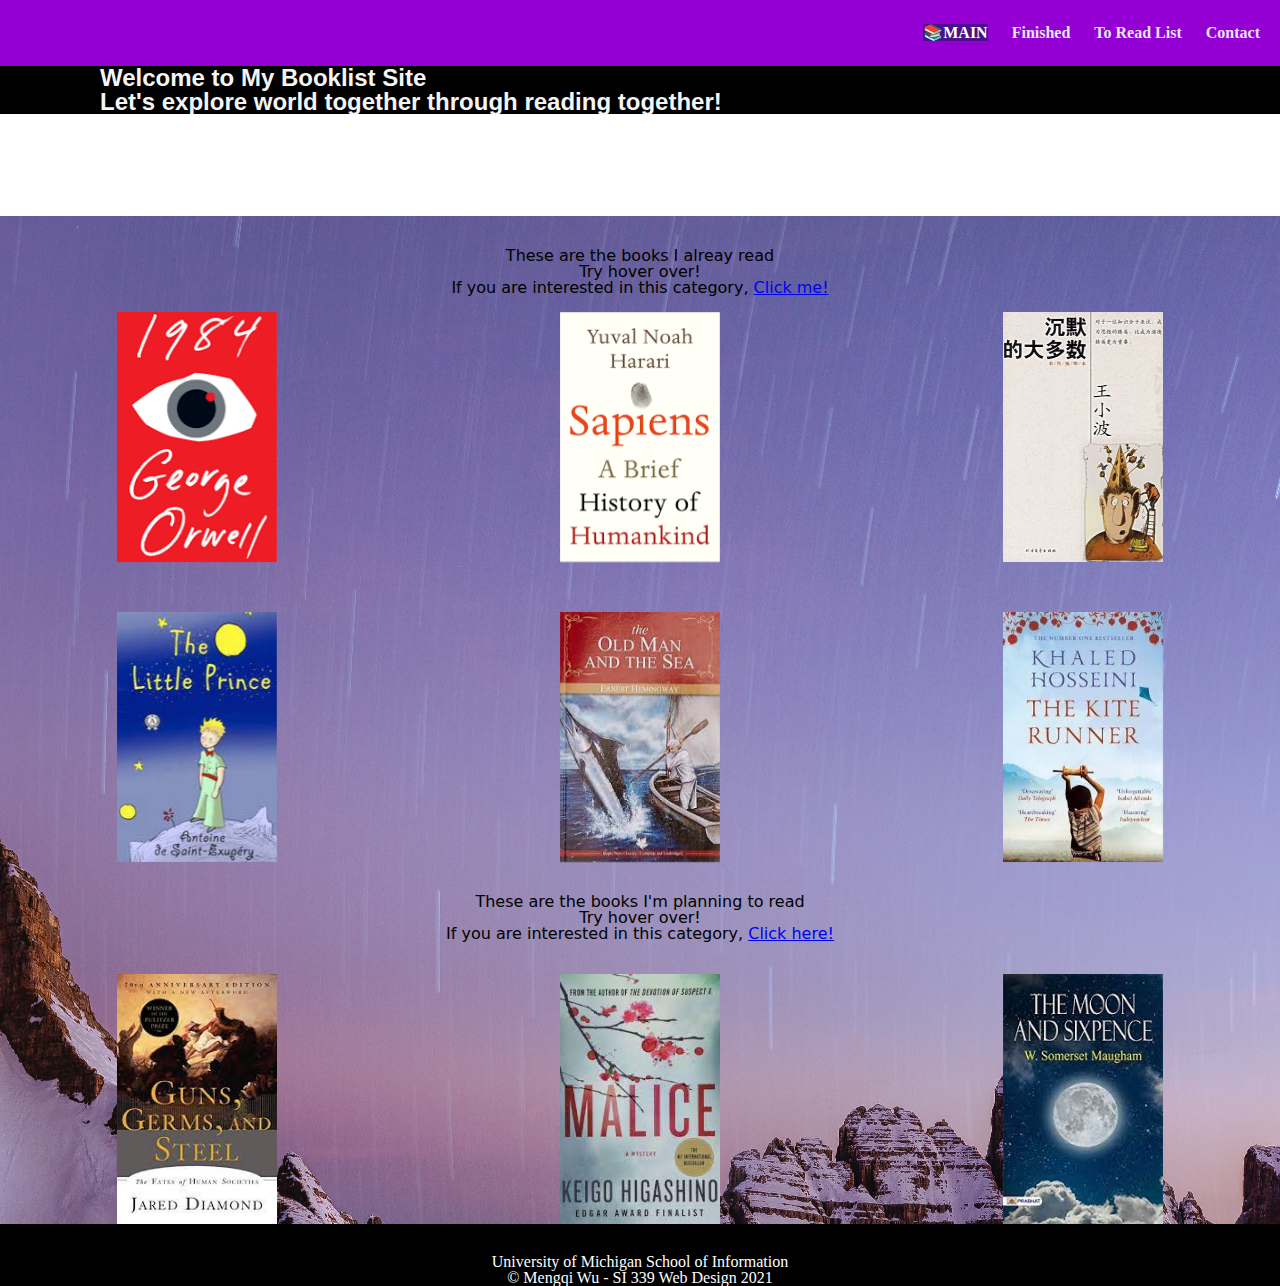
==== commit 28b1c3f3: "Add files via upload" ====
--- a/index.html
+++ b/index.html
@@ -31,12 +31,12 @@
     </nav>
 
     <header>
-      <h1>
-        Welcome to My Booklist Site
+      <div class='new_div1'>
+      <h1 class="animation-effect1">
+        Welcome to My Booklist Site<br>
+        Let's explore world together through reading together!
       </h1>
-      <p>
-        Let's explore world together through reading together!
-      </p>
+    </div>
     </header>
 
     <main id='main'>
--- a/css/style.css
+++ b/css/style.css
@@ -22,9 +22,10 @@
   text-align: center;
   /* text-transform:uppercase; */
 }
-#con_form{
-  align-self: center;
-}
+form{
+  margin:auto;
+}
+
 
 /* skip to the content banner */
 .skip a{
@@ -43,7 +44,10 @@
   top: 10px;
 }
 
-
+/* .read_main div{
+  padding: 10px;
+  margin:10px;
+} */
 /* navigation bar */
 nav{
   background-color: #9400D3;
@@ -95,16 +99,20 @@
   color: whitesmoke;
   font-family:'Gill Sans', 'Gill Sans MT', Calibri, 'Trebuchet MS', sans-serif;
   font-size: 35px;
+  width:100%;
   /* color:hsl(266, 45%, 89%); */
   display: inline-block;
-  padding: 25px;
+  /* padding: 25px; */
   
-  background-image: url(https://www.teahub.io/photos/full/353-3535480_harry-potter-john-rylands-library.jpg) ;
+}
+
+.new_div1, .new_div2, .new_div3, .new_div4{
+  background-image: url(https://www.teahub.io/photos/full/353-3535480_harry-potter-john-rylands-library.jpg);
   background-repeat: no-repeat;
   /* background-size: auto; */
   /* Set a specific height */
-  min-height: 100px; 
-  width:100vw;
+  min-height: 150px; 
+  width:100%;
   /* overflow: hidden; */
   /* background */
 
@@ -114,6 +122,7 @@
   background-repeat: no-repeat;
   background-size: cover;
 }
+
 header h1, header p{
   background-color: black;
   font-size: 24px;
@@ -161,7 +170,7 @@
   }
 }
 
-.animation-effect {
+.animation-effect1,.animation-effect2,.animation-effect3,.animation-effect4,#legend {
   animation: bounceIn 3s;
 }
 
@@ -225,6 +234,11 @@
 
 }
 
+#read_main{
+  background-image: url(/images/1.jpg);
+  background-size:150% 200%;
+}
+
 legend{ 
   /* font-size: 125%; */
   /* font-style:italic; */
@@ -324,6 +338,7 @@
 
 .Moon, .Guns, .Malice{
   text-align: center;
+  padding:15px;
 }
 #read_main p{
   display:none;
@@ -474,6 +489,8 @@
   
   header{  
     background-attachment: initial;  /*Turn off parallax*/
+    max-width: 100%;
+    min-width: 100%;
   }
 
   /* turn off the skip bar motion */
@@ -491,7 +508,7 @@
     transform: none;
   }
 
-  .animation-effect {
+  .animation-effect1,animation-effect2,animation-effect3,animation-effect4,#legend {
     animation: none;
   }
 /* 
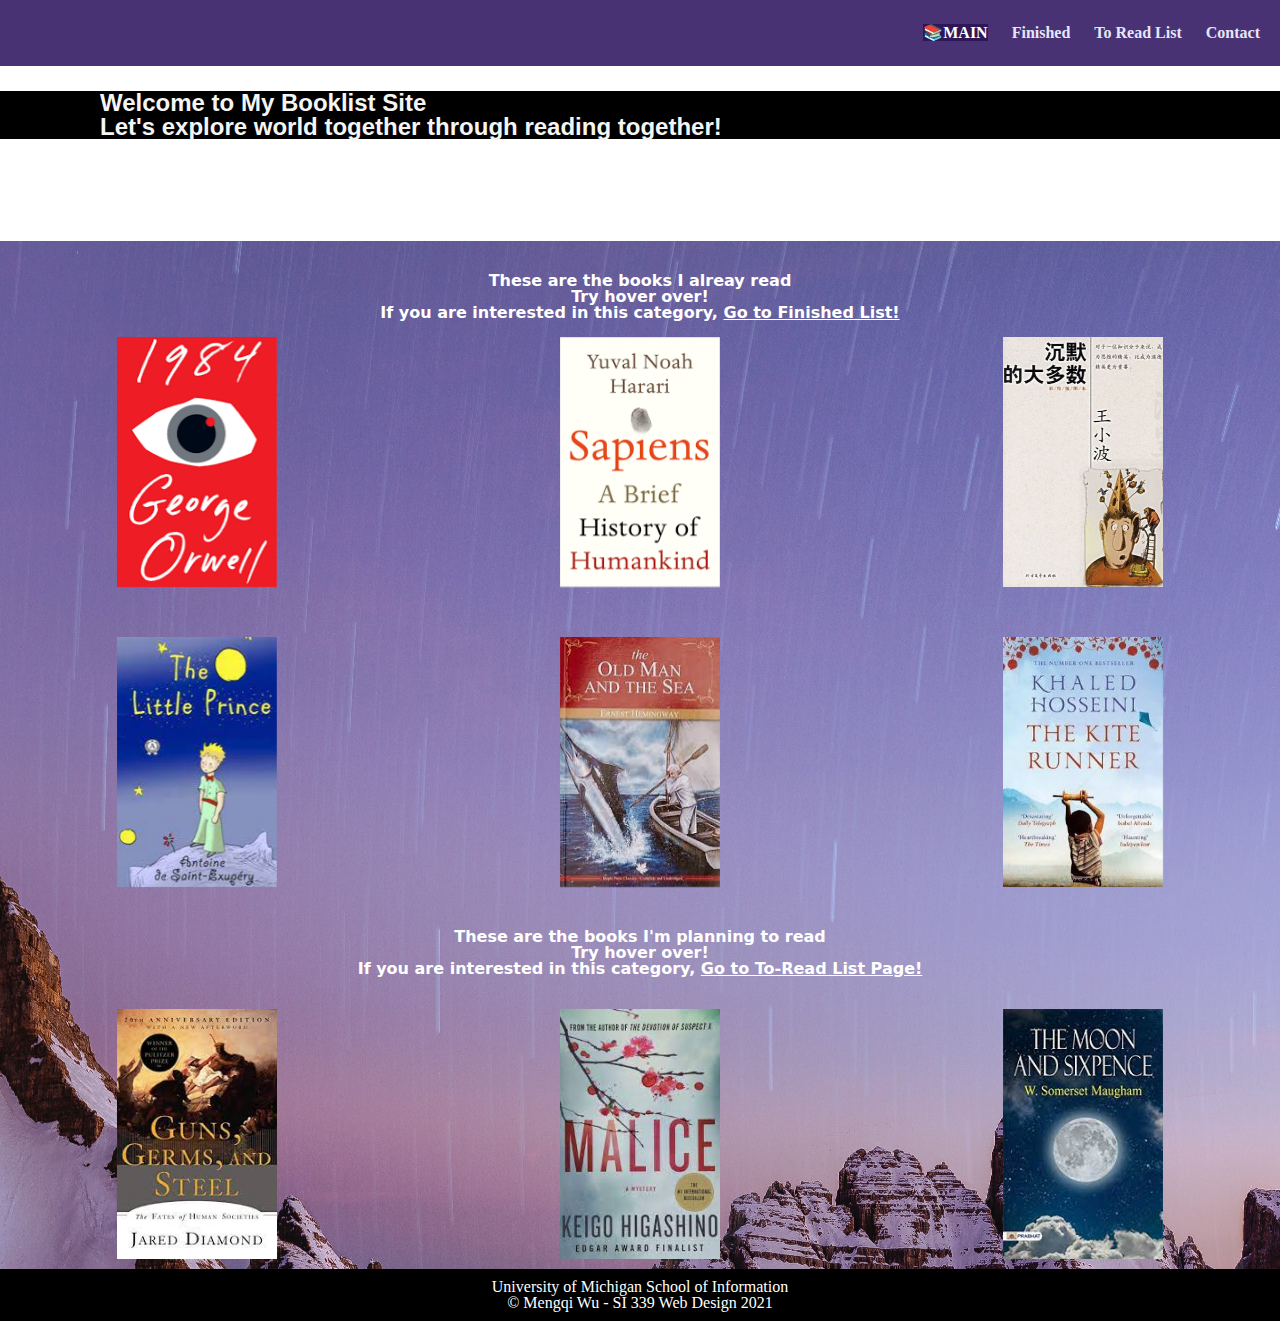
==== commit 1e09a068: "Add files via upload" ====
--- a/index.html
+++ b/index.html
@@ -14,6 +14,7 @@
     <meta name="viewport" content="width=device-width, initial-scale=1.0">
     <link rel="stylesheet" type="text/css" href="css/html5reset.css">
     <link rel="stylesheet" type="text/css" href="css/style.css">
+    <link rel="shortcut icon" type="image/png" href="images/myicon.jpg"/>
     
     <title>My Booklist</title>
 
@@ -46,7 +47,7 @@
           <p><br><br>These are the books I alreay read<br>
           Try hover over!<br>
           If you are interested in this category, 
-          <a href="finished.html">Click me!</a><br><br></p>
+          <a href="finished.html">Go to Finished List!</a><br><br></p>
         </div>
 
         <div class='finished_imgs'>
@@ -95,8 +96,9 @@
                 <img id='f4'src='images/TheLittlePrince.jpeg' alt='The little Prince Cover'>
               </div>
               <div class="flip-card-back4">
+                <a href="finished.html#lph2">
                 <h2>The little Prince</h2>
-                <p>by Antoine de Saint-Exupéry</p>
+                <p>by Antoine de Saint-Exupéry</p></a>
               </div>
             </div>
           </div>
@@ -107,8 +109,9 @@
                 <img id='f5'src='images/TheOldMan.jpeg' alt='The Old Man and The Sea Cover'>
               </div>
               <div class="flip-card-back5">
+                <a href="finished.html#oldh2">
                 <h2>The Old Man and The Sea</h2>
-                <p>by Ernest Hemingway</p>
+                <p>by Ernest Hemingway</p></a>
               </div>
             </div>
           </div>
@@ -119,8 +122,9 @@
                 <img id='f6'src='images/KiteCover.jpeg' alt='The Kite Runner Cover'>
               </div>
               <div class="flip-card-back5">
+                <a href="finished.html#krh2">
                 <h2>The Kite Runner</h2>
-                <p>by The Kite Runner</p>
+                <p>by The Khaled Hosseini</p></a>
               </div>
             </div>
           </div>
@@ -134,7 +138,7 @@
           These are the books I'm planning to read<br>
           Try hover over!<br>
           If you are interested in this category, 
-          <a href="to_read.html">Click here!</a><br><br><br></p>
+          <a href="to_read.html">Go to To-Read List Page!</a><br><br><br></p>
         </div>
           <div class='toRead_imgs'>
 
--- a/css/style.css
+++ b/css/style.css
@@ -1,11 +1,7 @@
 html{
     scroll-behavior: smooth;
 }
-#finished_description,#toRead_description{
-  text-decoration-color: mediumpurple;
-  
-
-}
+
 #main, #con_main{
   background-image: url('../images/finish_background.jpg');
   background-repeat: no-repeat;
@@ -13,18 +9,13 @@
 	width:100%;
   height:100%;
   background-size:150% 200%;
-
-  /* Set a specific height */
-  /* min-height: 100px;  */
-}
+}
+
 #con_main h1{
   color:white;
   text-align: center;
-  /* text-transform:uppercase; */
-}
-form{
-  margin:auto;
-}
+}
+
 
 
 /* skip to the content banner */
@@ -44,15 +35,11 @@
   top: 10px;
 }
 
-/* .read_main div{
-  padding: 10px;
-  margin:10px;
-} */
-/* navigation bar */
 nav{
-  background-color: #9400D3;
+  background-color:#361e66e8;
   padding: 25px 0; 
   text-align: center;
+  font-size: 140%;
 }
 
 nav a{
@@ -78,7 +65,7 @@
 
 .current{
   text-transform: uppercase;
-  background-color:rgb(73, 16, 138);
+  background-color:#2D1759;
   color:rgb(255, 255, 255);
 }
 
@@ -88,10 +75,6 @@
 
 .container img{
   display: inline;
-  /* display: grid;
-  grid-template-columns: 85%;
-  grid-template-rows: auto;
-  width: 100%; */
 }
 
 
@@ -100,21 +83,15 @@
   font-family:'Gill Sans', 'Gill Sans MT', Calibri, 'Trebuchet MS', sans-serif;
   font-size: 35px;
   width:100%;
-  /* color:hsl(266, 45%, 89%); */
   display: inline-block;
-  /* padding: 25px; */
-  
 }
 
 .new_div1, .new_div2, .new_div3, .new_div4{
   background-image: url(https://www.teahub.io/photos/full/353-3535480_harry-potter-john-rylands-library.jpg);
   background-repeat: no-repeat;
-  /* background-size: auto; */
-  /* Set a specific height */
-  min-height: 150px; 
+  min-height: 250px; 
   width:100%;
-  /* overflow: hidden; */
-  /* background */
+  padding-top: 25px;;
 
   /* Create the parallax scrolling effect */
   background-attachment: fixed;
@@ -131,14 +108,20 @@
 
 main{
   font-family:Roboto, system-ui, sans-serif;
-  background-color: hsl(266, 45%, 89%);;
+  /* background-color: hsl(266, 45%, 89%); */
+  background-color: black;
+  
+}
+#main{
+  font-weight: bold;
+  color:white;
 }
 
 
 footer{
   background-color: black;
   color: white;
-  padding-top: 30px;
+  padding: 10px;
   text-align: center;
 }
 .finished_container, .toRead_container{
@@ -148,11 +131,15 @@
 .finished_imgs, .toRead_imgs{
   display: grid;
   grid-gap: 50px;
-  grid-template-columns: 85%;
+  /* grid-template-columns: 85%; */
   grid-template-rows: auto;
   width: 100%;
-}
-
+  padding-bottom: 10px;
+}
+
+.flip-card4,.flip-card5,.flip-card6{
+  display:none;
+}
 
 
 
@@ -173,7 +160,6 @@
 .animation-effect1,.animation-effect2,.animation-effect3,.animation-effect4,#legend {
   animation: bounceIn 3s;
 }
-
 
  
 #f1,#t1,#t2,#t3{
@@ -231,16 +217,20 @@
   /* font-family: inherit; */
   /* text-decoration-thickness: overline; */
   font-weight: bold;
-
+  margin:auto;
 }
 
 #read_main{
-  background-image: url(/images/1.jpg);
-  background-size:150% 200%;
-}
-
+  background-image: url(../images/2.jpg);
+  background-size:100% 200%;
+}
+#finmain{
+  background-image: url(../images/6.jpg);
+  background-size:170% 100%;
+  background-color: #FFFFFF;
+}
 legend{ 
-  /* font-size: 125%; */
+  font-size: 155%;
   /* font-style:italic; */
   text-transform: uppercase;
   text-align: center;
@@ -276,7 +266,7 @@
 
 
 /* finished_html page */
-.Sapiens, .B1984, .SilentMajority{
+.Sapiens, .B1984, .SilentMajority,.LittlePrin,.oldman,.kiterunner{
   display: grid;
   grid-template-columns: 1fr;
   justify-items: center;
@@ -284,7 +274,7 @@
   border:floralwhite 2px;
   text-align: center;
 }
-.Sapiens>img, .B1984>img, .SilentMajority>img{
+.Sapiens>img, .B1984>img, .SilentMajority>img,.LittlePrin>img,.oldman>img,.kiterunner>img{
   grid-column: 1/1;
   margin: 10px;
   width: 160px;
@@ -307,18 +297,28 @@
   justify-self: center;
 }
 
-.finished_imgs a, .toRead_imgs a{
+.Moon, .Guns, .Malice{
+  text-align: center;
+  display:flex;
+  flex-wrap:wrap;
+}
+
+.Moon img, .Guns img, .Malice img{
+  margin:auto;
+}
+
+.finished_imgs a, .toRead_imgs a, #main a{
   color: white;
   text-decoration: underline;
 }
 
-#main div{
-  /* margin-top:20px; */
-}
 
 .to3{
   margin-bottom: 20px;
 }
+
+
+
 
 /* style the form in contact page */
 label{
@@ -334,54 +334,258 @@
   background-color: #f8f8f8;
   resize: none;
 }
-
-
-.Moon, .Guns, .Malice{
-  text-align: center;
-  padding:15px;
-}
-#read_main p{
-  display:none;
-}
-
-/* tablet view */
-/* @media (max-width: 500px) {
-
-  nav {
-    height:100%;
-   }
-  
-} */
-
-
-/* laptop view */
-@media screen and (min-width: 600px) {
-
+#read_main{
+  flex-wrap: wrap;
+  align-items: center;
+}
+
+
+
+
+/* extra: */
+.inner {
+  margin: auto;
+  color:white;
+  align-self: center;
+  background: rgba(0, 0, 0, 0.514);
+  z-index: 1;
+}
+
+ #con:hover{
+  z-index: -9;
+  overflow: hidden;
+  background: linear-gradient(to right, #fff 20%, #fff 40%, #e98cec85 50%, #8fafeba6 55%, #fff 70%, #fff 100%);
+  background-size: 200% auto;
+  animation: shine 3s linear infinite;
+}
+
+/*Begin shimmer code*/
+
+@keyframes shine {
+    to {
+      background-position: 200% center;
+    }
+  }
+
+
+
+
+/* *** extra */
+
+.profile{
+  z-index: 999;
+}
+
+/* box2 animation */
+/* source: https://blog.csdn.net/llll789789/article/details/96898909 */
+
+@keyframes wiggle {
+  20%  { transform: translateX(5px);  }
+  30%  { transform: translateX(5px);  }
+  40%  { transform: translateX(-4px); }
+  60%  { transform: translateX(4px);  }
+  80%  { transform: translateX(-4px); }
+  100% { transform: translateX(0);    }
+}
+
+
+.content2:hover {
+  animation: wiggle 0.5s ease;
+  animation-iteration-count: 1;
+}
+
+
+/* box3 animation */
+/* source: https://codepen.io/Paul2512C/pen/JxKvpb */
+.quotes .box, .content3 .inner{
+  overflow: hidden;
+  transition: all 0.5s ease-in;
+  z-index: 2;
+  padding: 30px;
+}
+
+.content3 .inner::before{
+  opacity: 0.2;
+  background: transparent;
+  pointer-events: none;
+}
+
+.quotes .box::after ,.content3 .inner::after{
+  opacity: 0.2;
+  background: transparent;
+  filter: invert(1);
+  pointer-events: none;
+}
+
+
+.quotes .box:hover, .content3 .inner:hover{
+  color: #f2f2f2;
+  box-shadow: 20px 50px 100px rgba(0, 0, 0, 0.5);
+}
+
+.content3 .inner:hover
+{
+  opacity: 1;
+  background: #e2a9e5;
+  background: -moz-linear-gradient(-45deg, #e2a9e5 15%, #2b94e5 100%);
+  background: -webkit-linear-gradient(-45deg, #e2a9e5 15%,#2b94e5 100%);
+  background: linear-gradient(135deg, #e2a9e5 15%,#2b94e5 100%);
+  filter: progid:DXImageTransform.Microsoft.gradient( startColorstr='#e2a9e5', endColorstr='#2b94e5',GradientType=1 );
+}
+
+
+
+
+.slideshow-container {
+  box-sizing:border-box;
+  padding: 50px;
+}
+
+/* Slideshow container */
+.slideshow-container {
+  max-width: 1000px;
+  position: relative;
+  margin: auto;
+}
+.slideshow-container img{
+  margin: auto;
+  width:220px;
+  height:350px;
+}
+.fade{
+  display:grid;
+  grid-template-columns: 1fr 1fr 1fr;
+}
+
+/* Hide the images by default */
+.mySlides {
+  display: none;
+}
+
+/* Next & previous buttons */
+.prev, .next {
+  cursor: pointer;
+  position: absolute;
+  top: 50%;
+  width: auto;
+  margin-top: -22px;
+  padding: 16px;
+  color: white;
+  font-weight: bold;
+  font-size: 18px;
+  transition: 0.6s ease;
+  border-radius: 0 3px 3px 0;
+  user-select: none;
+}
+
+/* Position the "next button" to the right */
+.next {
+  right: 0;
+  border-radius: 3px 0 0 3px;
+}
+.fade{
+  text-align: center;
+}
+.prev{
+  position:absolute;
+  left:0px;
+}
+
+/* On hover, add a black background color with a little bit see-through */
+.prev:hover, .next:hover {
+  background-color: rgba(0,0,0,0.8);
+}
+
+/* Caption text */
+.fade {
+  color: #f2f2f2;
+  font-size: 15px;
+  /* padding: 8px 12px; */
+  /* position: absolute; */
+  bottom: 8px;
+  /* width: 100%; */
+  text-align: center;
+}
+
+/* Number text (1/3 etc) */
+.numbertext {
+  color: #f2f2f2;
+  font-size: 20px;
+  font-weight: bold;
+  padding: 8px 12px;
+  /* position: absolute; */
+  top: 0;
+}
+
+/* The dots/bullets/indicators */
+.dot {
+  cursor: pointer;
+  height: 15px;
+  width: 15px;
+  margin: 0 2px;
+  background-color: #bbb;
+  border-radius: 50%;
+  display: inline-block;
+  transition: background-color 0.6s ease;
+}
+.dots{
+  text-align: center;
+}
+
+.active, .dot:hover {
+  background-color: #717171;
+}
+
+/* Fading animation */
+.fade {
+  -webkit-animation-name: fade;
+  -webkit-animation-duration: 1.5s;
+  animation-name: fade;
+  animation-duration: 1.5s;
+}
+
+@-webkit-keyframes fade {
+  from {opacity: .4}
+  to {opacity: 1}
+}
+
+@keyframes fade {
+  from {opacity: .4}
+  to {opacity: 1}
+}
+
+  /* tablet view */
+@media screen and (min-width: 420px) {
   #read_main p{
     display:contents;
+  }
+  .flip-card4,.flip-card5,.flip-card6{
+    display:unset;
   }
   
   /* change the navigation bar display as horizontally */
   nav li {
     border-bottom: none;
-    /* display: inline-block;   This need to be fix!!!! Look hw5 for nav */
-    /* float: right; */ 
     display:inline;
     padding-right:20px;
     text-align: right;
     align-items:center; 
-    /* text-align: right;
-    align-items: center; */
   }
   nav{
     display:flex;
-    /* align-items: flex-end; */
     justify-content:flex-end;
-  }
-   
+    font-size: 100%;
+  }
+  .new_div1, .new_div2, .new_div3, .new_div4{
+    min-height: 150px;
+  }
+}
+
+
+/* laptop view */
+@media screen and (min-width: 600px) {
 
   /* flip card !!! let's do this */
-
   /* The flip card container */
   .flip-card1,.flip-card2,.flip-card3,.flip-card4,.flip-card5,.flip-card6,.flip-card7,.flip-card8,.flip-card9{
     background-color: transparent;
@@ -429,7 +633,7 @@
 
   /* Style the back side */
   .flip-card-back1, .flip-card-back2 ,.flip-card-back3,.flip-card-back4,.flip-card-back5,.flip-card-back6,.flip-card-back7,.flip-card-back8,.flip-card-back9{
-    background-color:mediumpurple;
+    background-color:#2D1759;
     color: white;
     /* transform: rotateY(180deg); */
     transform: rotateY(180deg) translateZ(1px); 
@@ -437,30 +641,64 @@
   }
 
   .finished_container h2, .toRead_container h2{
-    margin-top: 60px;
-  }
-
-
-
-
-  /* display by grid */
-  .Sapiens, .B1984, .SilentMajority{
-    display: grid;
-    grid-template-columns: 1fr 1fr;
-    text-align: left;
-  }
+    margin-top: 80px;
+  }
+
   .finished_imgs, .toRead_imgs{
     display: grid; 
-    
     grid-template-columns: 1fr 1fr 1fr;
-  }
-  .finished_imgs{
-    grid-template-rows: 1fr 1fr;
-  }
-  .toRead_imgs{
-    grid-template-rows: 1fr;
-  }
-  
+    justify-content: center;
+    align-content: center;
+  }
+ 
+
+
+  /* display by grid */
+  .Sapiens, .B1984, .SilentMajority,.LittlePrin,.oldman,.kiterunner{
+    display: grid;
+    grid-template-columns: 1fr 1fr 1fr 1fr;
+    text-align: center;
+    justify-items: center;
+    align-items: center;
+  }
+  
+
+  .Sapiens img,.SilentMajority img,.oldman img{
+    grid-column: 1/span 2;
+    grid-row:1/1;
+    width: 320px;
+    height:500px;
+  }
+
+  .B1984 img,.LittlePrin img,.kiterunner img{
+    grid-column: 3/span 2;
+    grid-row:1/1;
+    width: 320px;
+    height:500px;
+  }
+
+  .Sapiens div, .SilentMajority div,.oldman div{
+    grid-column: 2/ span 3;
+    grid-row:1/1;
+    padding: 15px;
+  }
+
+  .B1984 div,.LittlePrin div,.kiterunner div{
+    grid-column: 1/ span 3;
+    grid-row:1/1;
+    padding: 15px;
+  }
+  #con ,.B1984 div, .SilentMajority div,.LittlePrin div,.oldman div,.kiterunner div{
+    align-self: center;
+    box-sizing: border-box;
+    background-color: rgba(255, 255, 255, 0.637);
+    color:#361e66c2;
+    font-weight: bold;
+    box-shadow: 0 20px 50px rgba(0, 0, 0, 0.8);
+  }
+
+
+
   #f1,#f2,#f3{
     grid-row: 1/1;
     object-fit: cover;
@@ -474,8 +712,88 @@
     align-items: center;
   }
 
-
-
+  #read_main{
+    display:flex;
+    flex-wrap: nowrap;
+    justify-content: space-around;
+    align-items: center;
+    min-height:700px;
+  }
+  
+  
+  
+  
+  #read_main .content{
+    position: relative;
+    /* background: #fff; */
+    display: flex;
+    justify-content: center;
+    align-items: center;
+    padding: 20px;
+    box-sizing: border-box;
+    box-shadow: 0 20px 50px rgba(0, 0, 0, 0.8);
+    transform: translateY(-300px);
+    
+    padding-block-end:50px;
+  }
+  
+  #read_main .content{
+    /* transform: translateY(-100px); */
+  }
+  
+  #read_main .content{
+    margin: 0;
+    padding: 0;
+  }
+  
+  #read_main .content{
+    margin: 15px 0 0;
+    display:  inline-block;
+    text-decoration: none; 
+    background: black;
+    color: #fff;
+    border: 1px solid #333;
+  }
+ 
+
+
+
+  .Moon, .Guns, .Malice{
+    text-align: center;
+    display:flex;
+    flex-wrap:wrap;
+    position: relative;
+  }
+  .Moon, .Guns, .Malice{
+    position: relative;
+    cursor: pointer;
+    max-width: 230px;
+    max-height: 410px;
+    transition: 0.5s;
+  }
+
+  .Moon img, .Guns img, .Malice img{
+    position: relative;
+    min-height:410px; 
+    min-width: 230px;
+    display: flex;
+    justify-content: center;
+    align-items: center;
+    text-align: center;
+    z-index: 1;
+    transform: translateY(50px);
+  }
+
+  .Moon img:hover, .Guns img:hover, .Malice img:hover{
+    transform: translateY(0);
+    opacity: 0.1;
+    /* transform: scaleY(0.2) scaleX(0.2); */
+  }
+
+
+  .Moon img, .Guns img, .Malice img{
+    transition: 0.5s;
+  }
 }
 
 
@@ -511,10 +829,10 @@
   .animation-effect1,animation-effect2,animation-effect3,animation-effect4,#legend {
     animation: none;
   }
-/* 
-  .flip-card:active(:focus-within){
-
-  } */
-}
-
-
+  
+}
+
+
+
+
+
